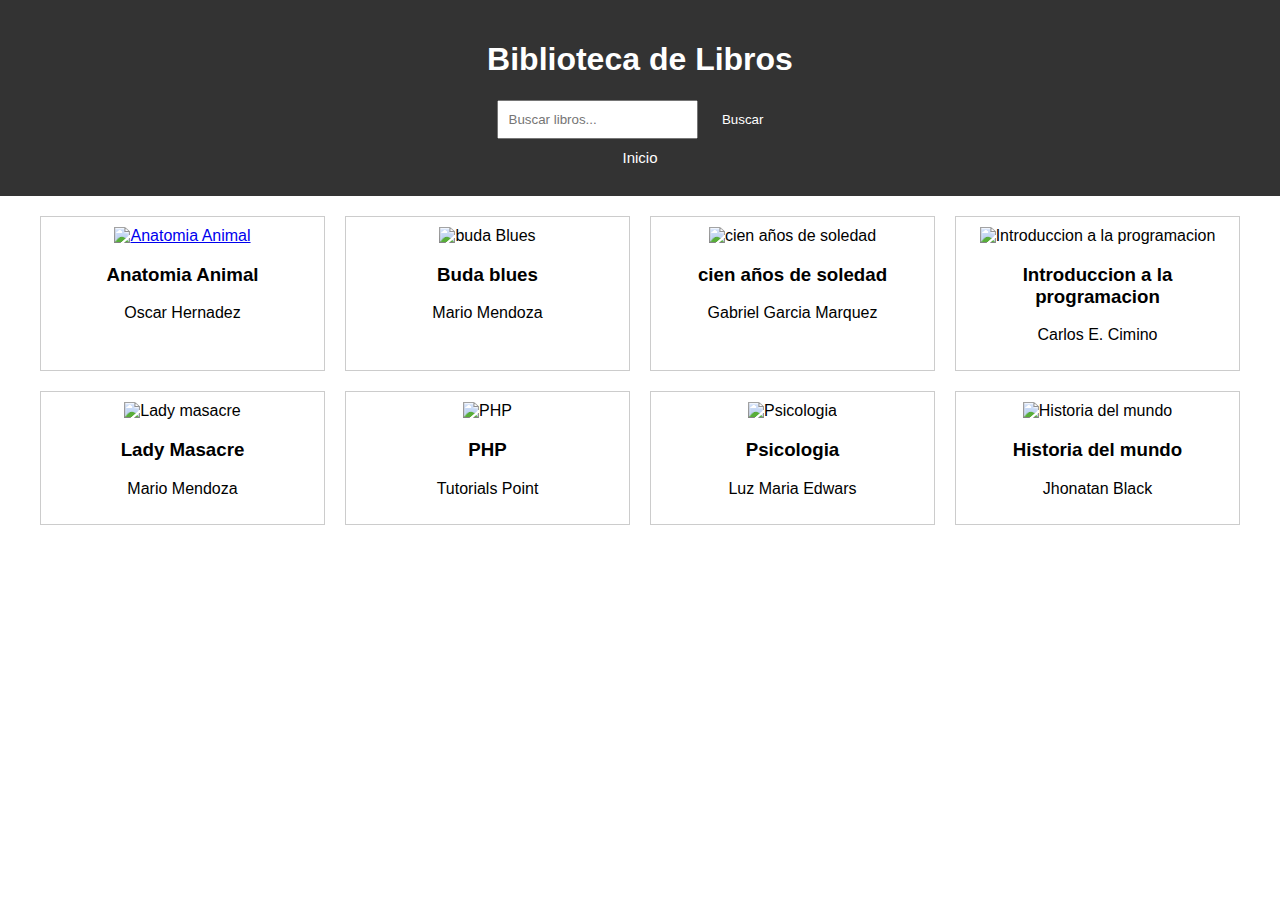
==== busqueda.html @ 029c7091 "Inicializando respositorio" ====
<!DOCTYPE html>
<html lang="es">
<head>
    <meta charset="UTF-8">
    <meta name="viewport" content="width=device-width, initial-scale=1.0">
    <title>Libros</title>
    <link rel="stylesheet" href="busqueda.css">
</head>
<body>
    <header>
        <h1>Biblioteca de Libros</h1>
        <form method="post" action="buscar.php">
            <input type="text" name="busqueda" placeholder="Buscar libros...">
            <button type="submit">Buscar</button>
        </form>
        <button type="submit" ><a class="Inicio" href="Inicio.html">Inicio</a></button>
    </header>
    <main>
        <section class="grid-container">
            <div class="grid-item">
                <a href="chrome-extension://efaidnbmnnnibpcajpcglclefindmkaj/https://www.scielo.org.mx/pdf/inter/v10n19/2007-249X-inter-10-19-64.pdf"><img class="img" src="../Imagenes/9788480863988.png" alt="Anatomia Animal"></a>
                <h3>Anatomia Animal</h3>
                <p>Oscar Hernadez</p>
            </div>
            <div class="grid-item">
                <img class="img" src="../Imagenes/buda blues.jpeg" alt="buda Blues">
                <h3>Buda blues</h3>
                <p>Mario Mendoza</p>
            </div>
            <div class="grid-item">
                <img  class="img" src="../Imagenes/Cien años de soledad.jpg" alt="cien años de soledad">
                <h3>cien años de soledad </h3>
                <p>Gabriel Garcia Marquez</p>
            </div>
            <div class="grid-item">
                <img  class="img"src="../Imagenes/introduccion a la preogramacion.png" alt="Introduccion a la programacion">
                <h3>Introduccion a la programacion</h3>
                <p>Carlos E. Cimino</p>
            </div>
            <div class="grid-item">
                <img  class="img" src="../Imagenes/Lady masacre.jpeg" alt="Lady masacre">
                <h3>Lady Masacre</h3>
                <p>Mario Mendoza</p>
            </div>
            <div  class="grid-item">
                <img  class="img" src="../Imagenes/php_pdfcover.jpg" alt="PHP">
                <h3>PHP</h3>
                <p>Tutorials Point</p>
            </div>
            <div  class="grid-item">
                <img class="img" src="../Imagenes/Psicologia.jpg" alt="Psicologia">
                <h3>Psicologia</h3>
                <p>Luz Maria Edwars</p>
            </div>
            <div class="grid-item">
                <img class="img"  src="../Imagenes/Historia del mundo.jpg" alt="Historia del mundo">
                <h3>Historia del mundo</h3>
                <p>Jhonatan Black</p>
            </div>
            
        </section>
    </main>
</body>
</html>
---- busqueda.css ----
body {
    font-family: Arial, sans-serif;
    margin: 0;
    padding: 0;
}

header {
    background-color: #333;
    color: #fff;
    text-align: center;
    padding: 20px;
}
.Inicio{
    color: white;
    font-size: 15px;
    text-decoration: none;
}

header input {
    padding: 10px;
}

main {
    max-width: 1200px;
    margin: 0 auto;
    padding: 20px;
}

.grid-container {
    display: grid;
    grid-template-columns: repeat(4, 1fr); /* 4 columnas en la cuadrícula */
    grid-gap: 20px;
}

.grid-item {
    text-align: center;
    border: 1px solid #ccc;
    padding: 10px;
}

.grid-item img {
    max-width: 100%;

}

button {
    background-color: #333;
    color: #fff;
    padding: 10px 20px;
    border: none;
    cursor: pointer;
}

button:hover {
    background-color: #555;
}

.img {
    width: 300px;
    height: 400px;
}
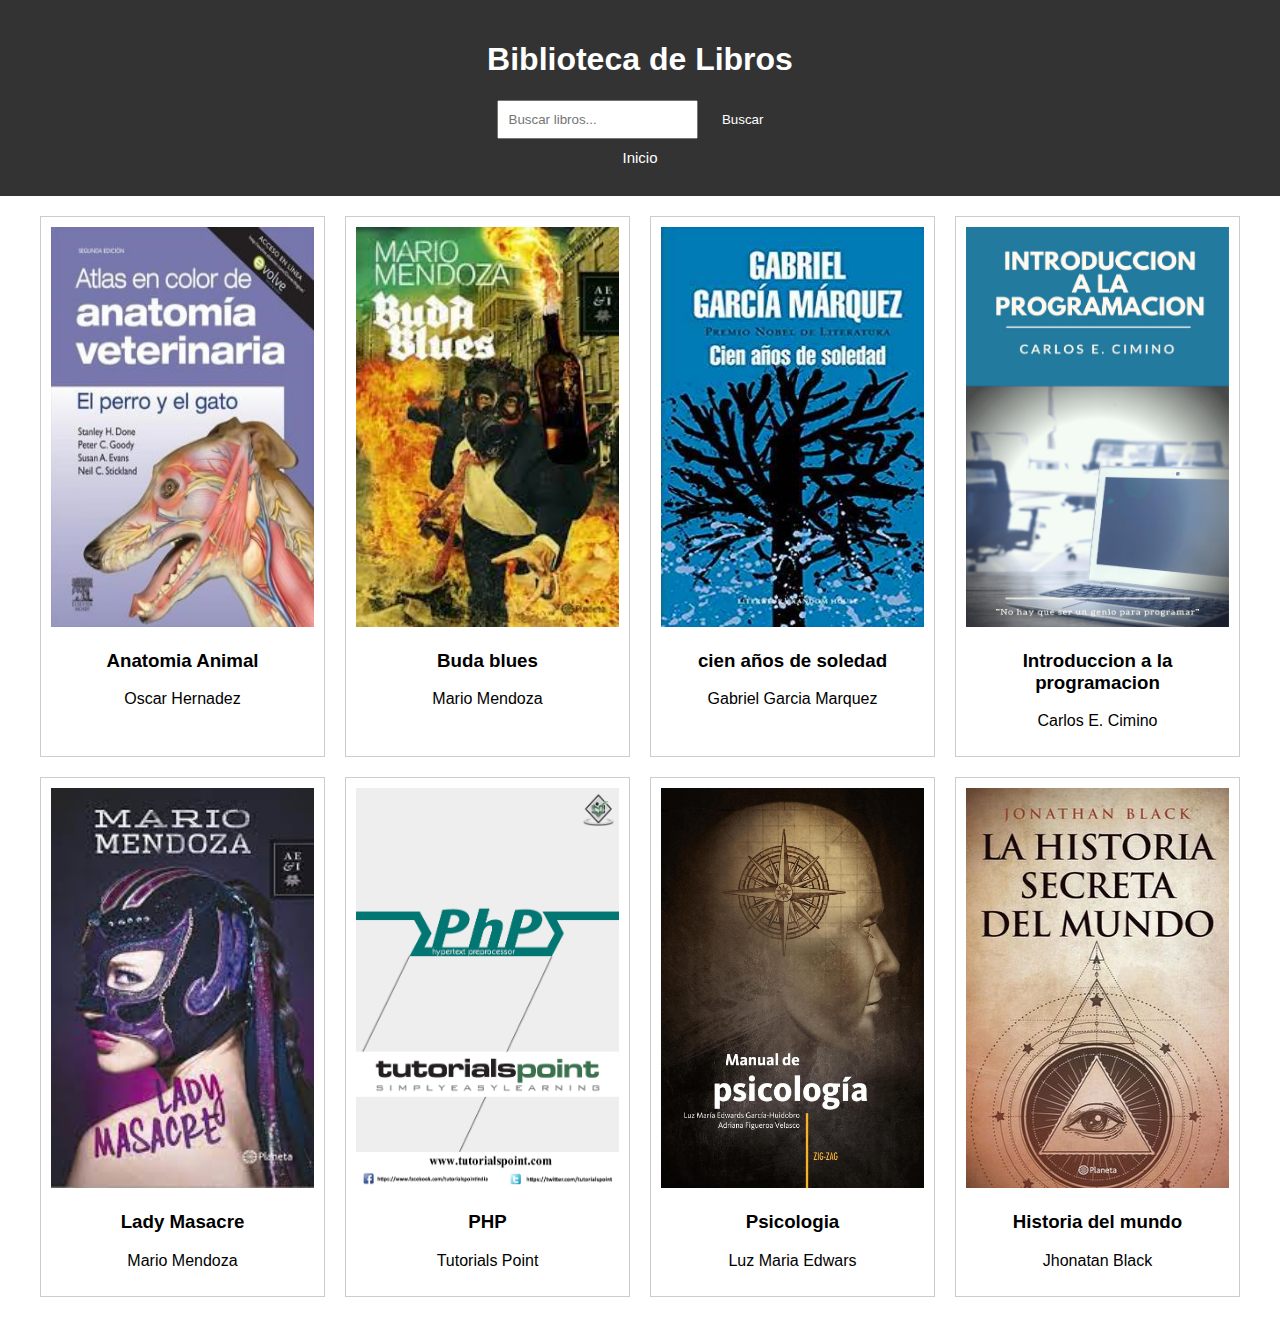
==== commit 019ceba9: "creando fondos" ====
--- a/busqueda.html
+++ b/busqueda.html
@@ -18,42 +18,42 @@
     <main>
         <section class="grid-container">
             <div class="grid-item">
-                <a href="chrome-extension://efaidnbmnnnibpcajpcglclefindmkaj/https://www.scielo.org.mx/pdf/inter/v10n19/2007-249X-inter-10-19-64.pdf"><img class="img" src="../Imagenes/9788480863988.png" alt="Anatomia Animal"></a>
+                <a href="chrome-extension://efaidnbmnnnibpcajpcglclefindmkaj/https://www.scielo.org.mx/pdf/inter/v10n19/2007-249X-inter-10-19-64.pdf"><img class="img" src="9788480863988.png" alt="Anatomia Animal"></a>
                 <h3>Anatomia Animal</h3>
                 <p>Oscar Hernadez</p>
             </div>
             <div class="grid-item">
-                <img class="img" src="../Imagenes/buda blues.jpeg" alt="buda Blues">
+                <img class="img" src="buda blues.jpeg" alt="buda Blues">
                 <h3>Buda blues</h3>
                 <p>Mario Mendoza</p>
             </div>
             <div class="grid-item">
-                <img  class="img" src="../Imagenes/Cien años de soledad.jpg" alt="cien años de soledad">
+                <img  class="img" src="Cien años de soledad.jpg" alt="cien años de soledad">
                 <h3>cien años de soledad </h3>
                 <p>Gabriel Garcia Marquez</p>
             </div>
             <div class="grid-item">
-                <img  class="img"src="../Imagenes/introduccion a la preogramacion.png" alt="Introduccion a la programacion">
+                <img  class="img"src="introduccion a la preogramacion.png" alt="Introduccion a la programacion">
                 <h3>Introduccion a la programacion</h3>
                 <p>Carlos E. Cimino</p>
             </div>
             <div class="grid-item">
-                <img  class="img" src="../Imagenes/Lady masacre.jpeg" alt="Lady masacre">
+                <img  class="img" src="Lady masacre.jpeg" alt="Lady masacre">
                 <h3>Lady Masacre</h3>
                 <p>Mario Mendoza</p>
             </div>
             <div  class="grid-item">
-                <img  class="img" src="../Imagenes/php_pdfcover.jpg" alt="PHP">
+                <img  class="img" src="php_pdfcover.jpg" alt="PHP">
                 <h3>PHP</h3>
                 <p>Tutorials Point</p>
             </div>
             <div  class="grid-item">
-                <img class="img" src="../Imagenes/Psicologia.jpg" alt="Psicologia">
+                <img class="img" src="Psicologia.jpg" alt="Psicologia">
                 <h3>Psicologia</h3>
                 <p>Luz Maria Edwars</p>
             </div>
             <div class="grid-item">
-                <img class="img"  src="../Imagenes/Historia del mundo.jpg" alt="Historia del mundo">
+                <img class="img"  src="Historia del mundo.jpg" alt="Historia del mundo">
                 <h3>Historia del mundo</h3>
                 <p>Jhonatan Black</p>
             </div>
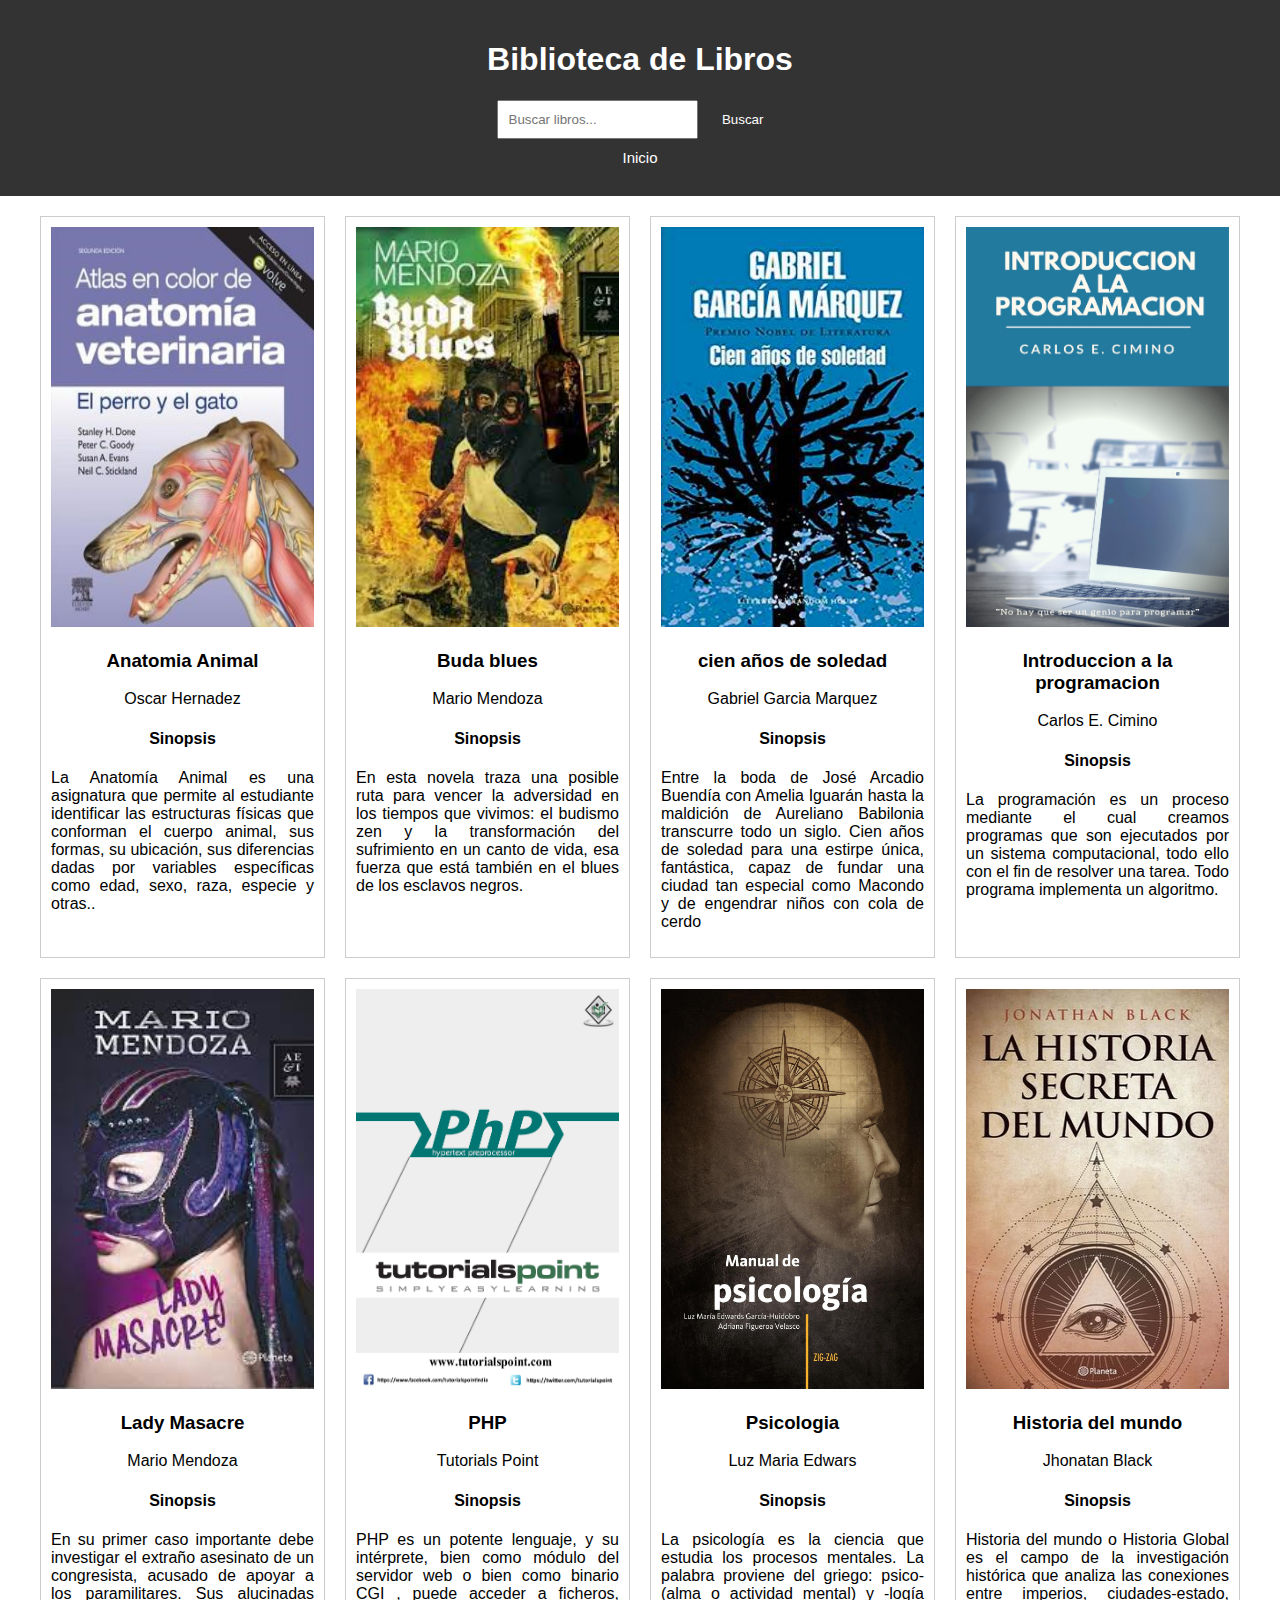
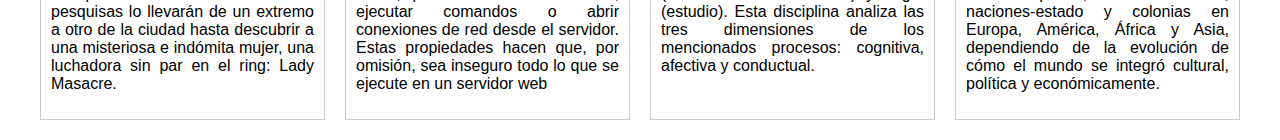
==== commit f8622503: "Se crean sinopsis de los libros en la pagina busqueda.html" ====
--- a/busqueda.html
+++ b/busqueda.html
@@ -21,41 +21,73 @@
                 <a href="chrome-extension://efaidnbmnnnibpcajpcglclefindmkaj/https://www.scielo.org.mx/pdf/inter/v10n19/2007-249X-inter-10-19-64.pdf"><img class="img" src="9788480863988.png" alt="Anatomia Animal"></a>
                 <h3>Anatomia Animal</h3>
                 <p>Oscar Hernadez</p>
+                <h4>Sinopsis</h4>
+                <p class="sinopsis">La Anatomía Animal es una asignatura que permite al estudiante identificar las 
+                    estructuras físicas que conforman el cuerpo animal, sus formas, su ubicación, sus diferencias 
+                    dadas por variables específicas como edad, sexo, raza, especie y otras..</p>
             </div>
             <div class="grid-item">
                 <img class="img" src="buda blues.jpeg" alt="buda Blues">
                 <h3>Buda blues</h3>
                 <p>Mario Mendoza</p>
+                <h4>Sinopsis</h4>
+                <p class="sinopsis">En esta novela traza una posible ruta para vencer la adversidad 
+                    en los tiempos que vivimos: el budismo zen y la transformación del sufrimiento en un 
+                    canto de vida, esa fuerza que está también en el blues de los esclavos negros.</p>
             </div>
             <div class="grid-item">
                 <img  class="img" src="Cien años de soledad.jpg" alt="cien años de soledad">
                 <h3>cien años de soledad </h3>
                 <p>Gabriel Garcia Marquez</p>
+                <h4>Sinopsis</h4>
+                <p class="sinopsis">Entre la boda de José Arcadio Buendía con Amelia Iguarán hasta la maldición de Aureliano Babilonia transcurre todo un siglo. 
+                    Cien años de soledad para una estirpe única, fantástica, capaz de fundar una ciudad tan especial como Macondo 
+                    y de engendrar niños con cola de cerdo</p>
             </div>
             <div class="grid-item">
                 <img  class="img"src="introduccion a la preogramacion.png" alt="Introduccion a la programacion">
                 <h3>Introduccion a la programacion</h3>
                 <p>Carlos E. Cimino</p>
+                <h4>Sinopsis</h4>
+                <p class="sinopsis">La programación es un proceso mediante el cual creamos programas que son 
+                    ejecutados por un sistema computacional, todo ello con el fin de resolver una tarea. 
+                    Todo programa implementa un algoritmo.</p>
             </div>
             <div class="grid-item">
                 <img  class="img" src="Lady masacre.jpeg" alt="Lady masacre">
                 <h3>Lady Masacre</h3>
                 <p>Mario Mendoza</p>
+                <h4>Sinopsis</h4>
+                <p class="sinopsis">En su primer caso importante debe investigar el extraño asesinato de un congresista, acusado de apoyar
+                    a los paramilitares. Sus alucinadas pesquisas lo llevarán de un extremo a otro de la 
+                    ciudad hasta descubrir a una misteriosa e indómita mujer, una luchadora sin par en el ring: Lady Masacre.</p>
             </div>
             <div  class="grid-item">
                 <img  class="img" src="php_pdfcover.jpg" alt="PHP">
                 <h3>PHP</h3>
                 <p>Tutorials Point</p>
+                <h4>Sinopsis</h4>
+                <p class="sinopsis">PHP es un potente lenguaje, y su intérprete, bien como módulo del servidor web o bien como binario CGI , puede acceder a ficheros, 
+                    ejecutar comandos o abrir conexiones de red desde el servidor. Estas propiedades hacen que,
+                    por omisión, sea inseguro todo lo que se ejecute en un servidor web</p>
             </div>
             <div  class="grid-item">
                 <img class="img" src="Psicologia.jpg" alt="Psicologia">
                 <h3>Psicologia</h3>
                 <p>Luz Maria Edwars</p>
+                <h4>Sinopsis</h4>
+                <p class="sinopsis"> La psicología es la ciencia que estudia los procesos mentales. La palabra proviene del griego: psico- (alma o actividad mental) 
+                    y -logía (estudio). Esta disciplina analiza las tres dimensiones de los mencionados procesos: cognitiva, afectiva y conductual.</p>
             </div>
             <div class="grid-item">
                 <img class="img"  src="Historia del mundo.jpg" alt="Historia del mundo">
                 <h3>Historia del mundo</h3>
                 <p>Jhonatan Black</p>
+                <h4>Sinopsis</h4>
+                <p class="sinopsis">Historia del mundo o Historia Global es el campo de la investigación histórica
+                    que analiza las conexiones entre imperios, ciudades-estado, naciones-estado y 
+                    colonias en Europa, América, África y Asia, dependiendo de la evolución de cómo el
+                    mundo se integró cultural, política y económicamente.</p>
             </div>
             
         </section>
--- a/busqueda.css
+++ b/busqueda.css
@@ -58,4 +58,8 @@
 .img {
     width: 300px;
     height: 400px;
+}
+
+.sinopsis{
+    text-align: justify;
 }